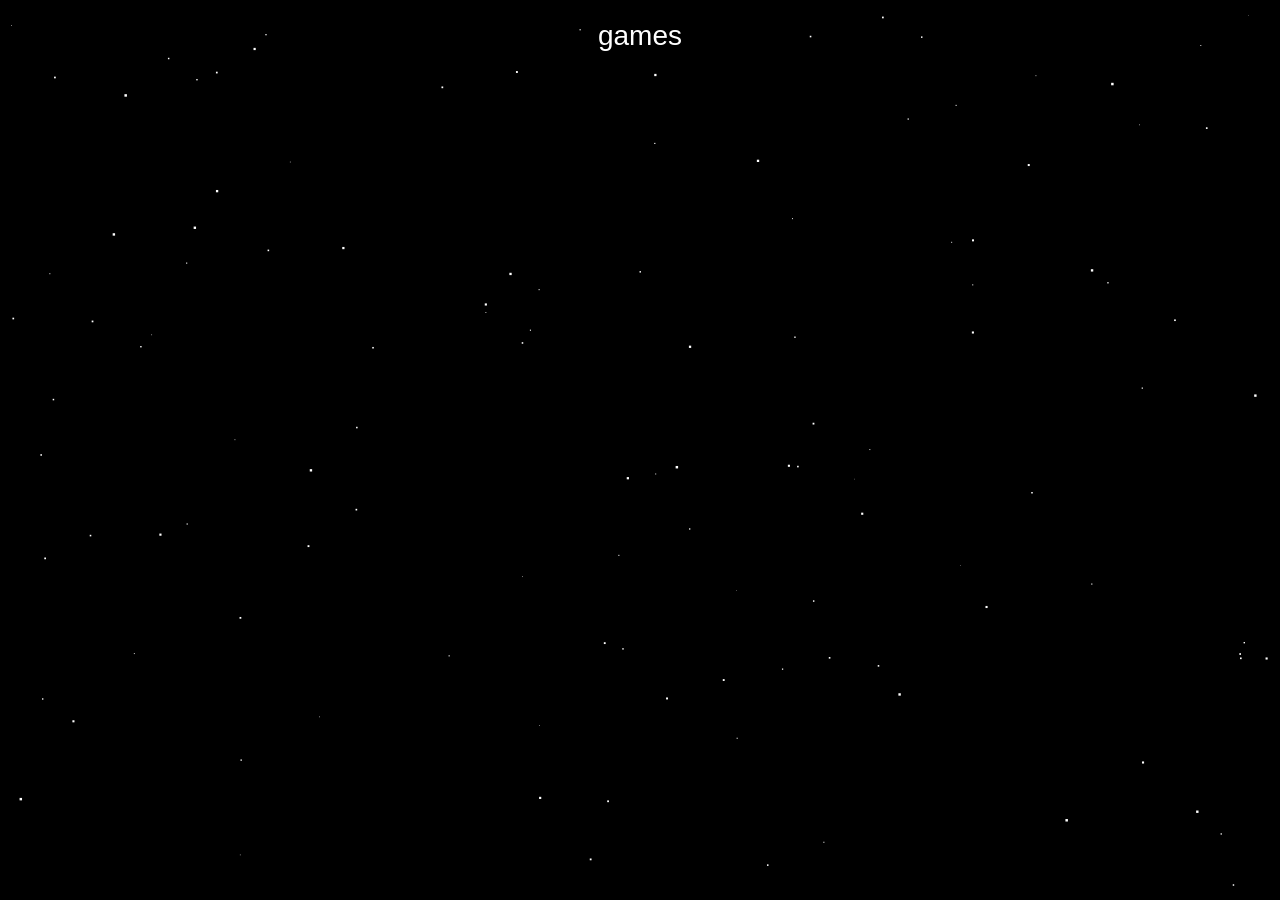
==== games/index.html @ 8a1b82c4 "Create index.html" ====
<!DOCTYPE html>
<html>
<head>
<meta charset="UTF-8">
<title>games</title>

<link rel="stylesheet" href="../space.css">

<style>
body {
  margin: 0;
  font-family: Arial, sans-serif;
  color: white;
  overflow: hidden;
  background: black;
}

/* star canvas layer */
#space {
  position: fixed;
  top: 0;
  left: 0;
  width: 100%;
  height: 100%;
  z-index: -1;
}

/* header */
header {
  text-align: center;
  font-size: 28px;
  padding: 20px;
  text-transform: lowercase;
}

/* grid */
.grid {
  display: grid;
  grid-template-columns: repeat(auto-fit, minmax(160px, 1fr));
  gap: 15px;
  max-width: 900px;
  margin: 30px auto;
  padding: 10px;
}

.card {
  background: rgba(30,30,30,0.8);
  padding: 20px;
  border-radius: 12px;
  text-align: center;
  cursor: pointer;
  transition: 0.2s;
}

.card:hover {
  transform: scale(1.05);
  background: rgba(50,50,50,0.9);
}
</style>
</head>

<body>

<!-- ⭐ STAR BACKGROUND -->
<canvas id="space"></canvas>

<header>games</header>

<div class="grid" id="grid"></div>

<script src="../space.js"></script>
<script src="manifest.js"></script>

<script>
const grid = document.getElementById("grid");

window.GAME_LIST.forEach(game => {
  const card = document.createElement("div");
  card.className = "card";
  card.innerHTML = "🎮 " + game.title;
  card.onclick = () => location.href = game.file;
  grid.appendChild(card);
});
</script>

</body>
</html>
---- space.css ----
#space {
  position: fixed;
  top: 0;
  left: 0;
  width: 100%;
  height: 100%;
  z-index: -1;
  display: block;
}
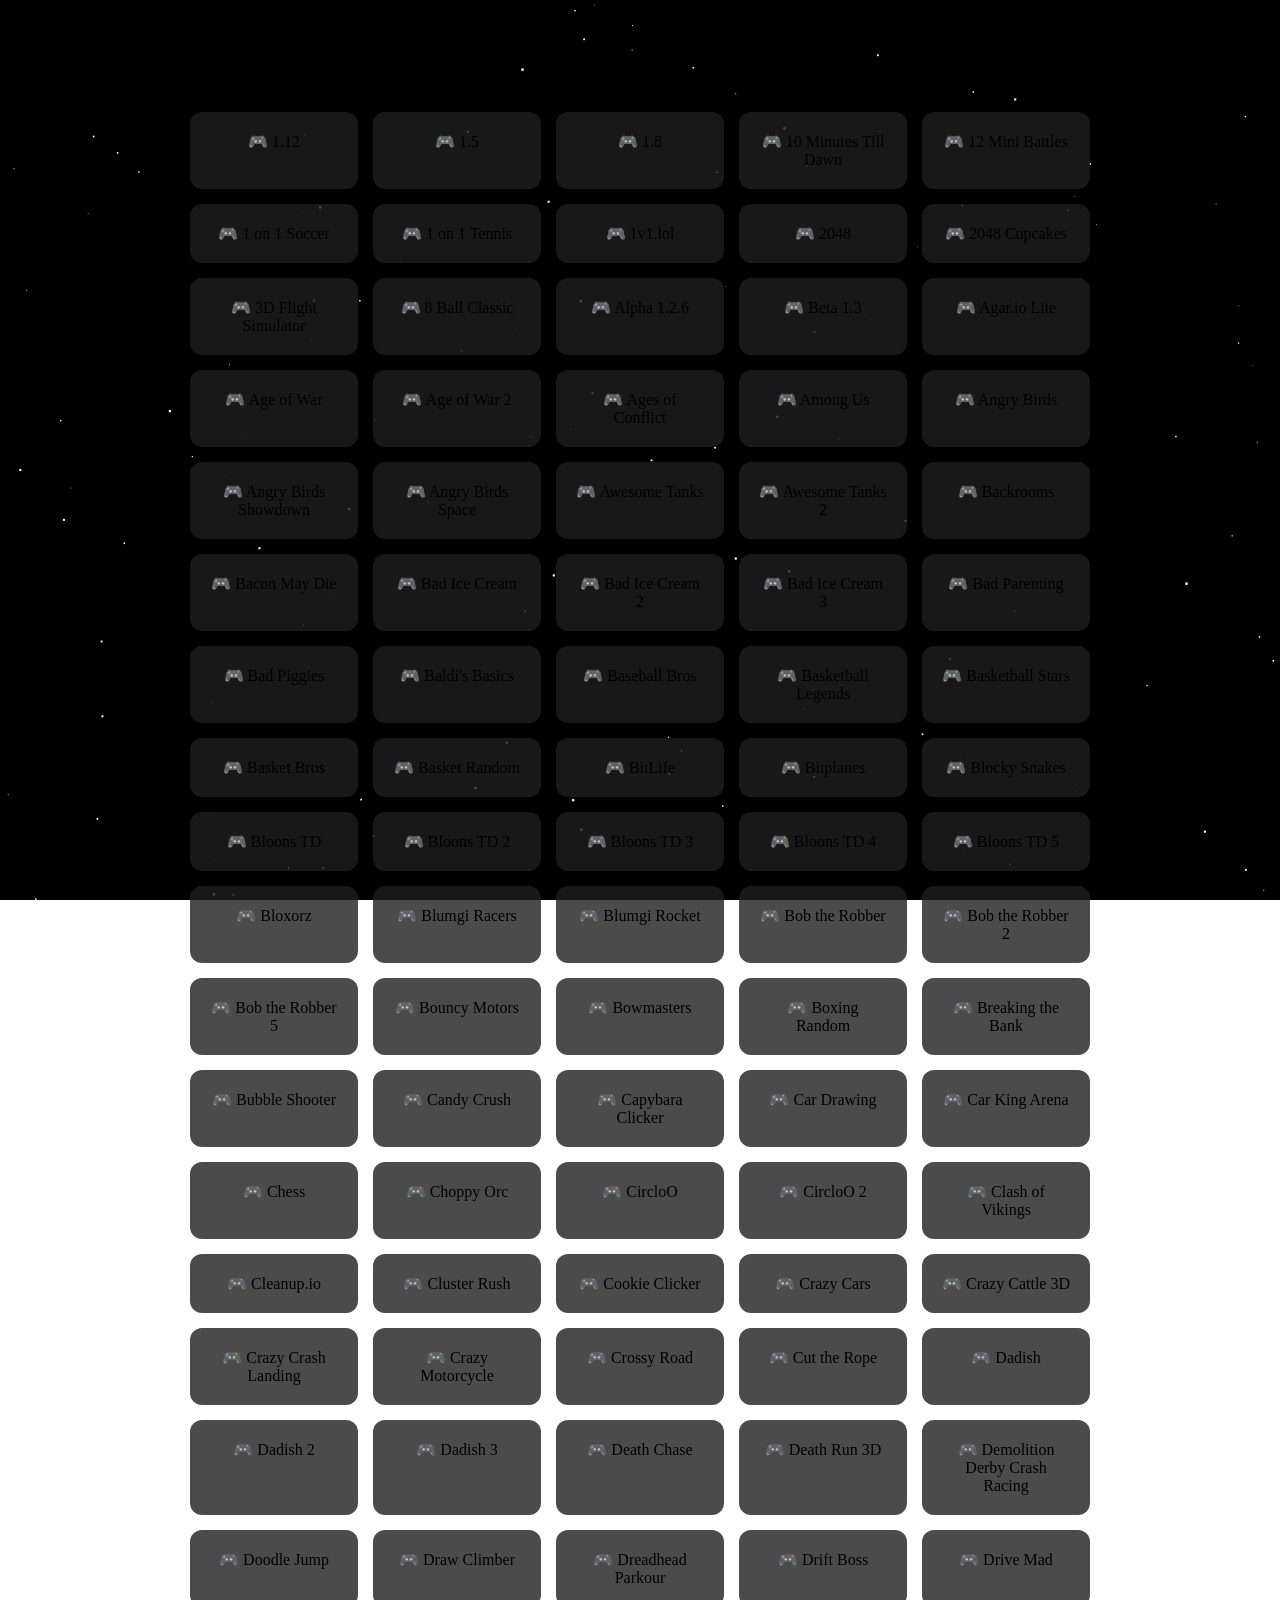
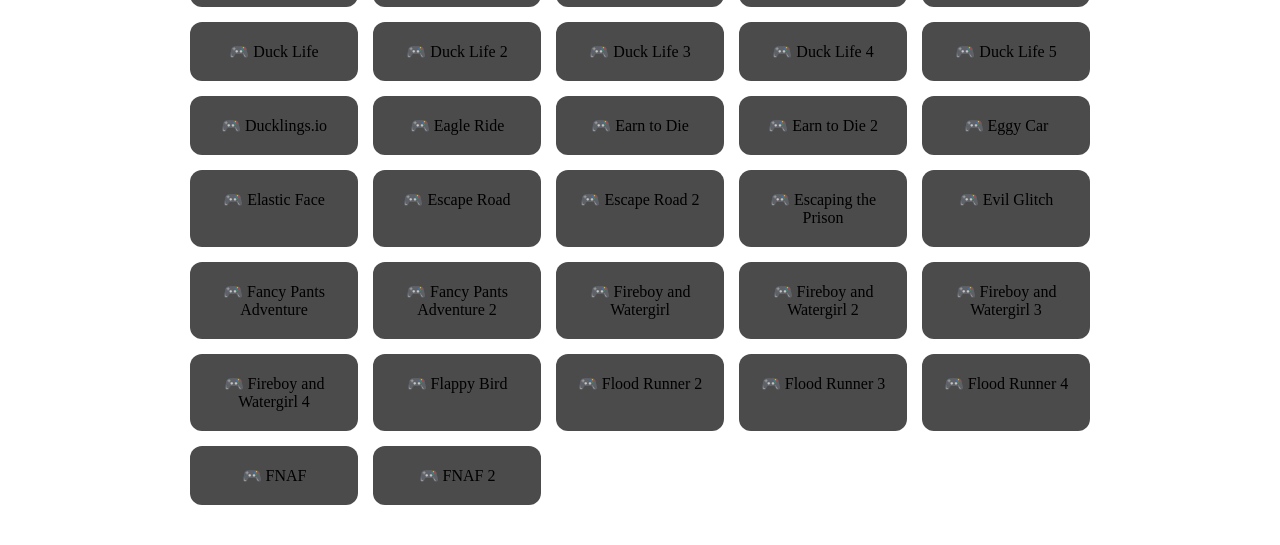
==== commit 4720b06a: "Update index.html" ====
--- a/games/index.html
+++ b/games/index.html
@@ -7,12 +7,12 @@
 <link rel="stylesheet" href="../space.css">
 
 <style>
-body {
+html, body {
   margin: 0;
-  font-family: Arial, sans-serif;
-  color: white;
-  overflow: hidden;
-  background: black;
+  padding: 0;
+  min-height: 100%;
+  overflow-y: auto;
+}
 }
 
 /* star canvas layer */
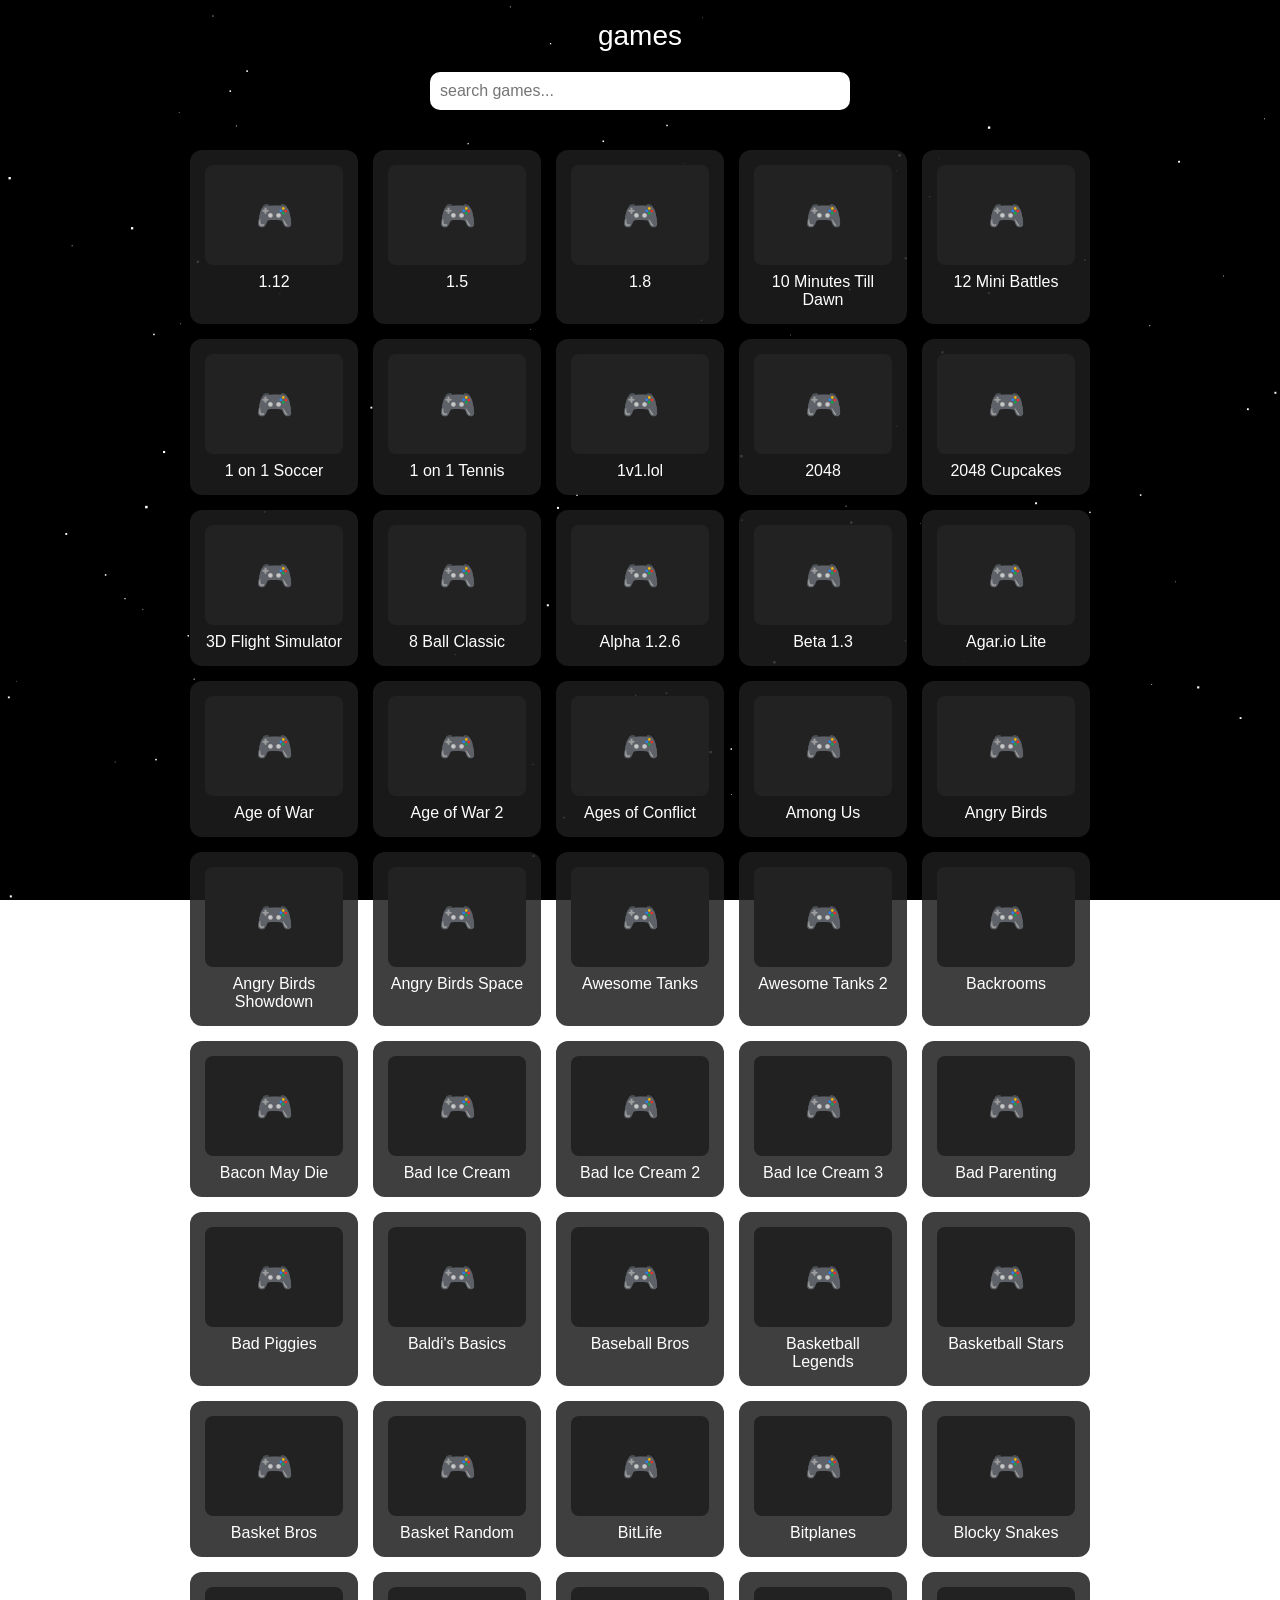
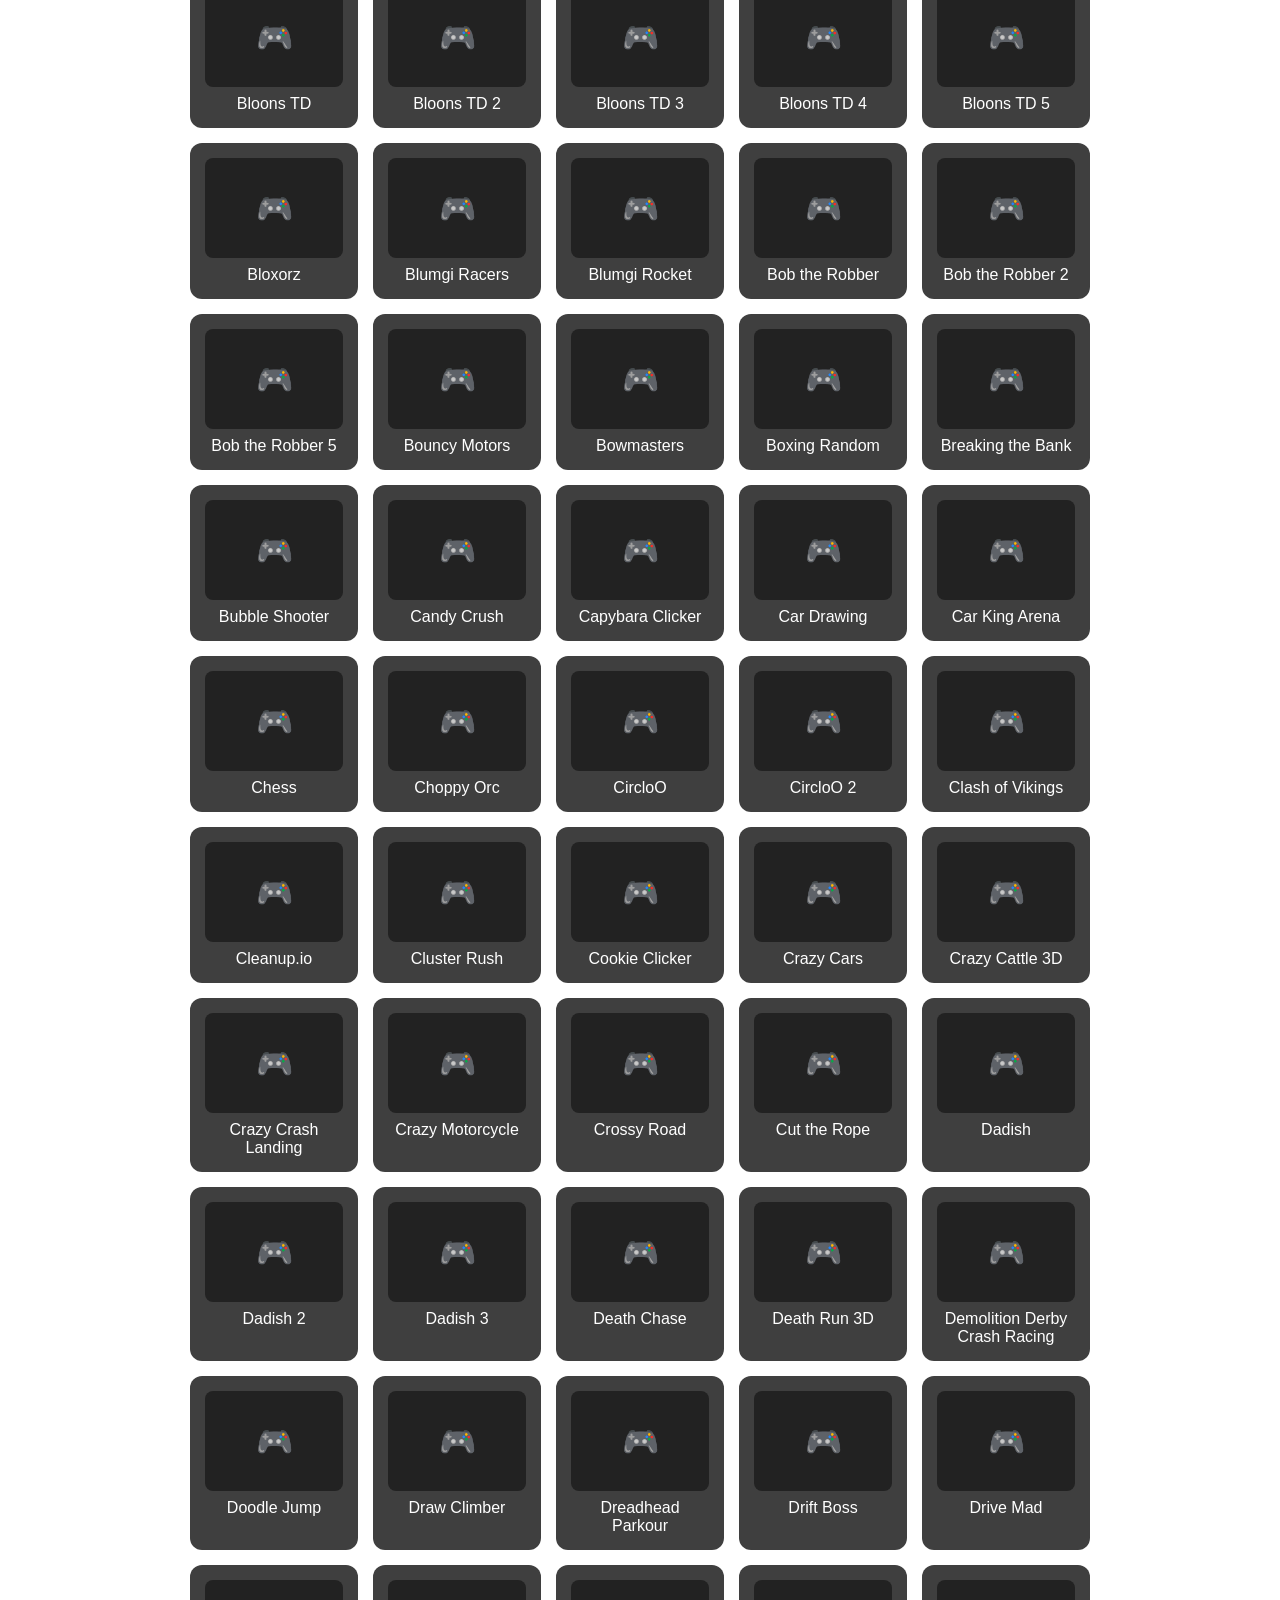
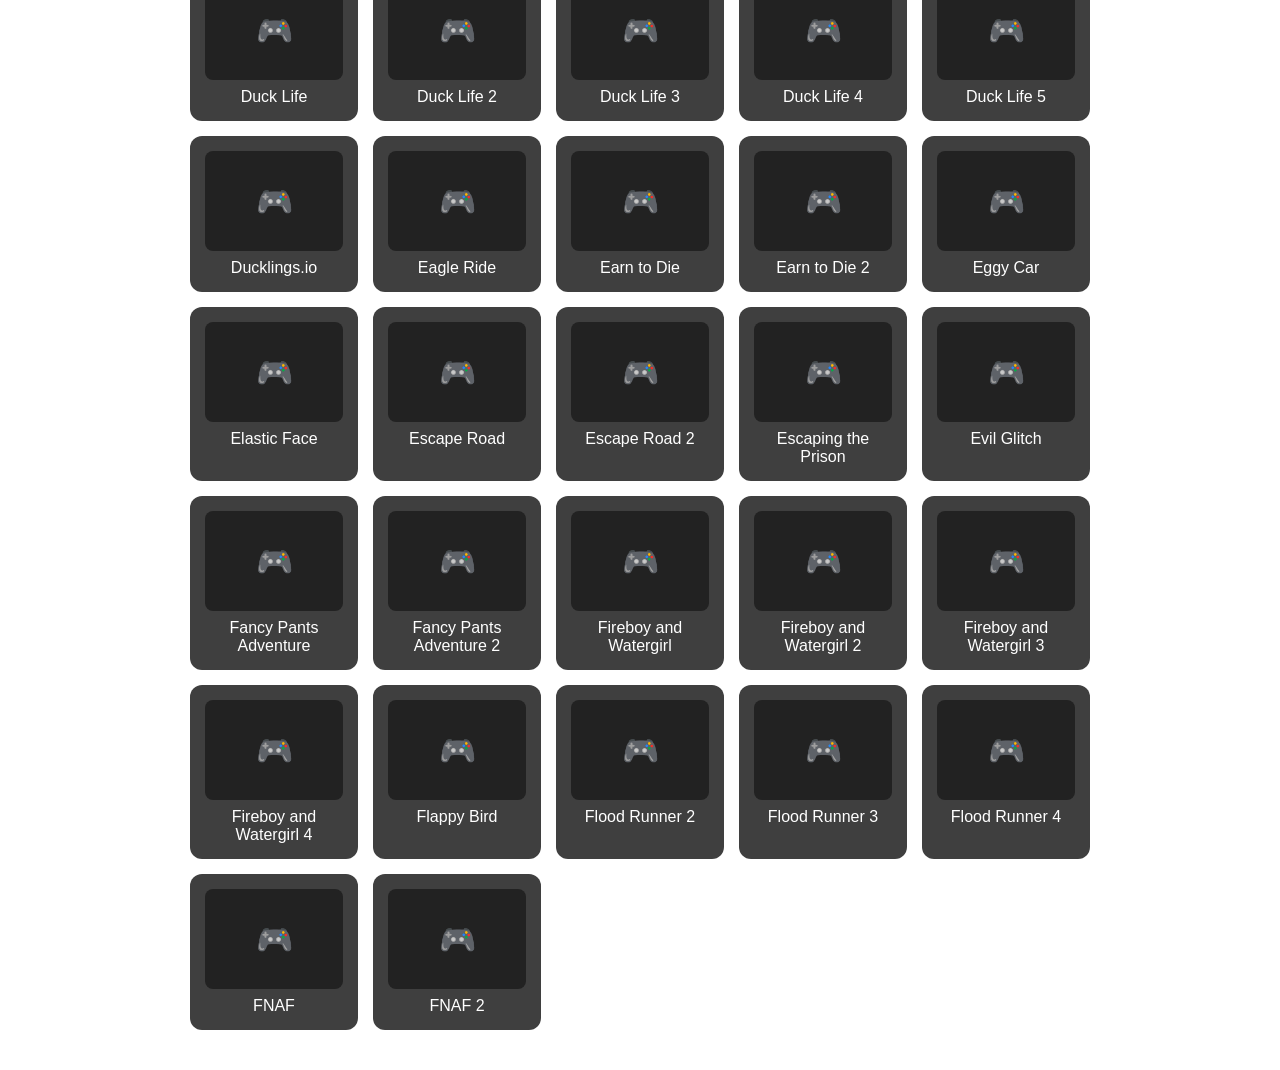
==== commit 868c7fe8: "Update index.html" ====
--- a/games/index.html
+++ b/games/index.html
@@ -12,10 +12,11 @@
   padding: 0;
   min-height: 100%;
   overflow-y: auto;
-}
+  font-family: Arial, sans-serif;
+  color: white;
 }
 
-/* star canvas layer */
+/* star background */
 #space {
   position: fixed;
   top: 0;
@@ -23,6 +24,7 @@
   width: 100%;
   height: 100%;
   z-index: -1;
+  pointer-events: none;
 }
 
 /* header */
@@ -31,6 +33,19 @@
   font-size: 28px;
   padding: 20px;
   text-transform: lowercase;
+}
+
+/* search bar */
+#search {
+  display: block;
+  margin: 0 auto;
+  width: 60%;
+  max-width: 400px;
+  padding: 10px;
+  border-radius: 10px;
+  border: none;
+  outline: none;
+  font-size: 16px;
 }
 
 /* grid */
@@ -43,28 +58,54 @@
   padding: 10px;
 }
 
+/* game card */
 .card {
-  background: rgba(30,30,30,0.8);
-  padding: 20px;
+  background: rgba(30,30,30,0.85);
+  padding: 15px;
   border-radius: 12px;
   text-align: center;
   cursor: pointer;
   transition: 0.2s;
+  overflow: hidden;
 }
 
 .card:hover {
   transform: scale(1.05);
   background: rgba(50,50,50,0.9);
 }
+
+/* thumbnail */
+.thumb {
+  width: 100%;
+  height: 100px;
+  object-fit: cover;
+  border-radius: 8px;
+  margin-bottom: 8px;
+  background: #111;
+}
+
+/* fallback icon */
+.fallback {
+  width: 100%;
+  height: 100px;
+  display: flex;
+  align-items: center;
+  justify-content: center;
+  background: #222;
+  border-radius: 8px;
+  margin-bottom: 8px;
+  font-size: 30px;
+}
 </style>
 </head>
 
 <body>
 
-<!-- ⭐ STAR BACKGROUND -->
 <canvas id="space"></canvas>
 
 <header>games</header>
+
+<input id="search" placeholder="search games...">
 
 <div class="grid" id="grid"></div>
 
@@ -73,14 +114,57 @@
 
 <script>
 const grid = document.getElementById("grid");
+const search = document.getElementById("search");
 
-window.GAME_LIST.forEach(game => {
-  const card = document.createElement("div");
-  card.className = "card";
-  card.innerHTML = "🎮 " + game.title;
-  card.onclick = () => location.href = game.file;
-  grid.appendChild(card);
+/* =========================
+   RENDER GAMES
+========================= */
+function render(filter = "") {
+  grid.innerHTML = "";
+
+  window.GAME_LIST
+    .filter(g => g.title.toLowerCase().includes(filter.toLowerCase()))
+    .forEach(game => {
+
+      const card = document.createElement("div");
+      card.className = "card";
+
+      /* thumbnail logic */
+      const img = document.createElement("img");
+      img.className = "thumb";
+
+      // tries auto thumbnail based on file name
+      img.src = `thumbs/${game.file.replace(".html","")}.png`;
+
+      img.onerror = () => {
+        img.remove();
+
+        const fallback = document.createElement("div");
+        fallback.className = "fallback";
+        fallback.textContent = "🎮";
+
+        card.prepend(fallback);
+      };
+
+      const title = document.createElement("div");
+      title.textContent = game.title;
+
+      card.appendChild(img);
+      card.appendChild(title);
+
+      card.onclick = () => location.href = game.file;
+
+      grid.appendChild(card);
+    });
+}
+
+/* search filter */
+search.addEventListener("input", (e) => {
+  render(e.target.value);
 });
+
+/* initial load */
+render();
 </script>
 
 </body>
